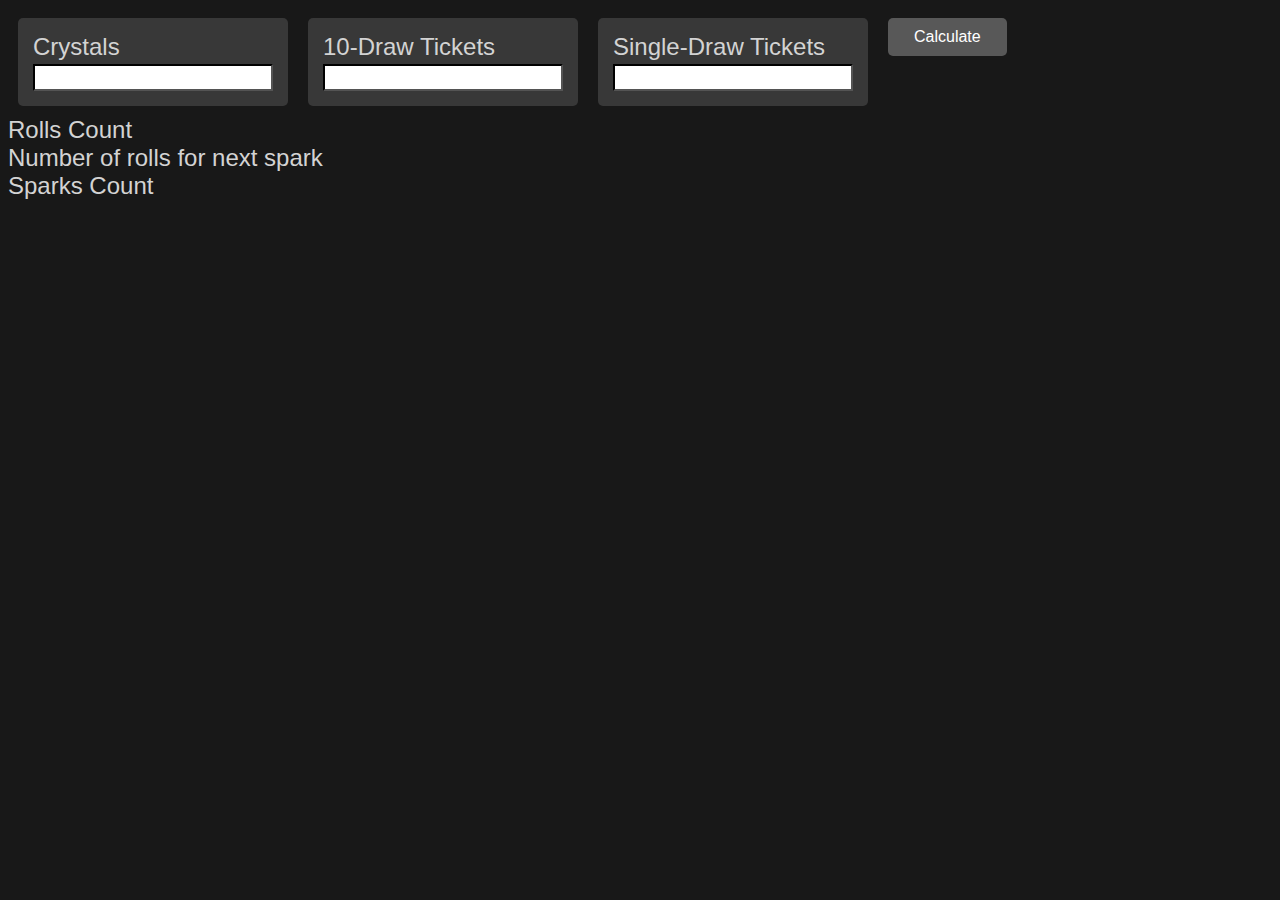
==== index.html @ d716329b "Moved index.html outside to root, and renamed index.css to styles.css" ====
<!DOCTYPE html>
<html>
    <head>
        <title>GBF Spark Calculator</title>
        <script src="public/script.js"></script>
        <link rel="stylesheet" href="public/styles.css">
        <meta name="viewport" content="width=device-width, initial-scale=1.0">
    </head>


    <body>
        <!-- All the controls are in this div (such as inputs, and the calculate button) -->
        <div class="controls">
            <div class="input-div">
                <div>Crystals</div>
                <input class="input" id="crystals-input" type="number" min=0 pattern="\d+"/>
            </div>
            <div class="input-div">
                <div>10-Draw Tickets</div>
                <input class="input" id="ten-draws-input" type="number" min=0 pattern="\d+"/>
            </div>
            <div class="input-div">
                <div>Single-Draw Tickets</div>
                <input class="input" id="single-draws-input" type="number" min=0 pattern="\d+"/>
            </div>
            <div>
                <button id="calculate-button" onclick="do_calculation()">Calculate</button>
            </div>
        </div>

        <!-- All of the output elements are in this div -->
        <div class="outputs">
            <div class="roll-count">
                <div>Rolls Count</div>
            </div>
            <div class="needed-rolls">
                <div>Number of rolls for next spark</div>
            </div>
            <div class="spark-count">
                <div>Sparks Count</div>
            </div>
        </div>
    </body>
</html>
---- public/styles.css ----
body {
    background-color: #181818;
    color: lightgray;

    font-family: Verdana, Geneva, Tahoma, sans-serif;
    font-size: x-large;
}

.controls {
    display: flex
}


@media only screen and (max-width: 600px) {
    .controls {
        display: flex;
        flex-direction: column;
    }    
}

.input-div {
    padding: 15px;
    margin: 10px;
    border-radius: 5px;
    background-color: #383838;
}

input {
    font-size: large;
}

input:valid {
    border-color: black;
    background-color: white;
}

input:invalid {
    border-color: red;
    background-color: #ffdddd;
}

#calculate-button {
    background-color: #585858;
    border: none;
    color: white;
    padding: 10px 26px;
    margin: 10px;
    text-align: center;
    text-decoration: none;
    display: inline-block;
    font-size: 16px;
    border-radius: 5px;
}

#calculate-button:hover {
    transition-duration: 0.2s;
    background-color: #303030;
}

#calculate-button:active {
    background-color: #202020;
}
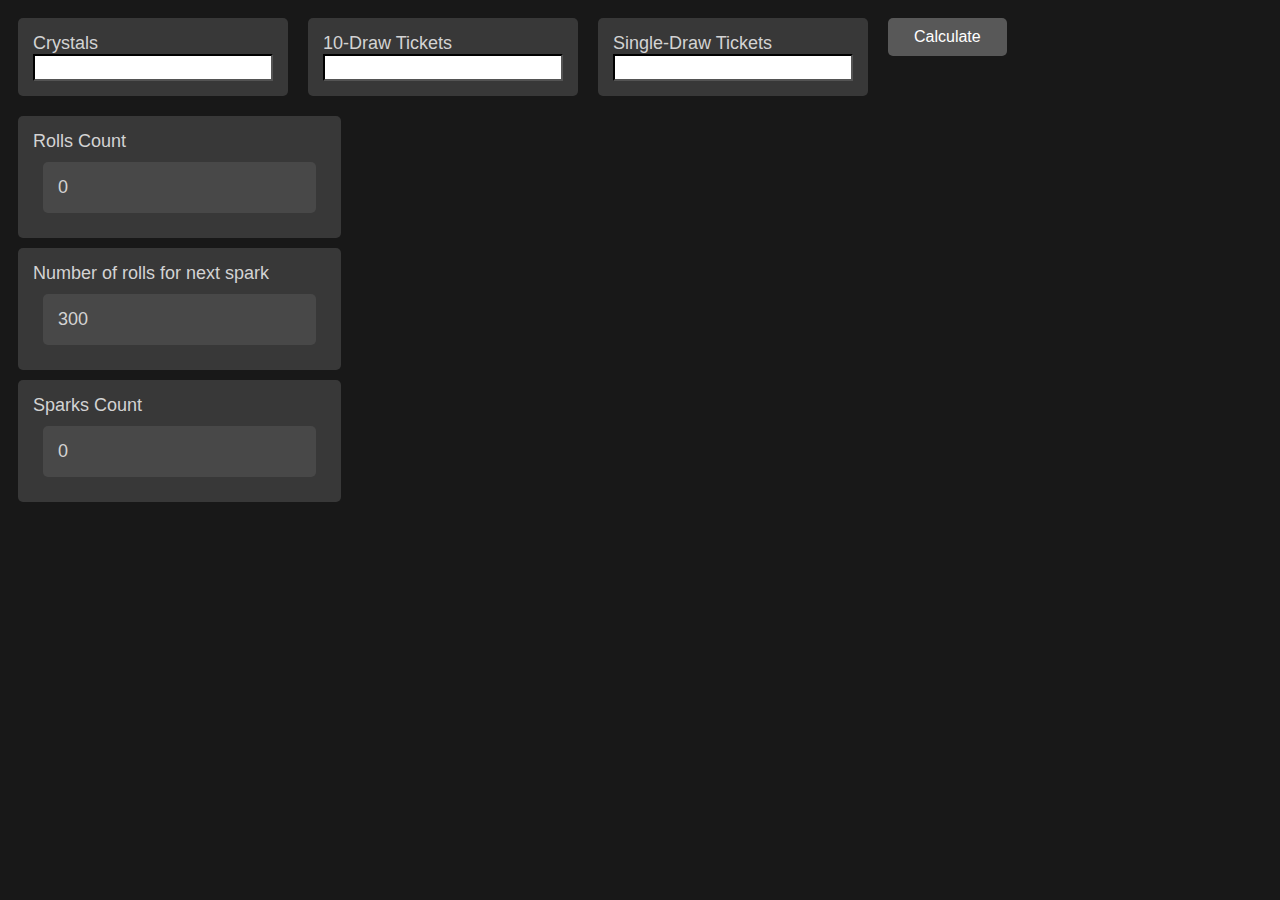
==== commit 810474c6: "User output is now made visible" ====
--- a/index.html
+++ b/index.html
@@ -4,7 +4,11 @@
         <title>GBF Spark Calculator</title>
         <script src="public/script.js"></script>
         <link rel="stylesheet" href="public/styles.css">
+        <!-- Metadata -->
         <meta name="viewport" content="width=device-width, initial-scale=1.0">
+        <meta name="application-name" content="GBF Spark Calculator">
+        <meta name="description" content="Calculates sparks for the game Granblue Fantasy (GBF)">
+        <meta name="keywords" content="GBF, HTML, GranblueFantasy, Granblue Fantasy, Granblue, Fantasy">
     </head>
 
 
@@ -30,14 +34,17 @@
 
         <!-- All of the output elements are in this div -->
         <div class="outputs">
-            <div class="roll-count">
+            <div class="roll-count output">
                 <div>Rolls Count</div>
+                <div id="roll-count-output">0</div>
             </div>
-            <div class="needed-rolls">
+            <div class="needed-rolls output">
                 <div>Number of rolls for next spark</div>
+                <div id="needed-rolls-output">300</div>
             </div>
-            <div class="spark-count">
+            <div class="spark-count output">
                 <div>Sparks Count</div>
+                <div id="spark-count-output">0</div>
             </div>
         </div>
     </body>
--- a/public/styles.css
+++ b/public/styles.css
@@ -3,7 +3,7 @@
     color: lightgray;
 
     font-family: Verdana, Geneva, Tahoma, sans-serif;
-    font-size: x-large;
+    font-size: large;
 }
 
 .controls {
@@ -11,7 +11,7 @@
 }
 
 
-@media only screen and (max-width: 600px) {
+@media only screen and (max-width: 1000px) {
     .controls {
         display: flex;
         flex-direction: column;
@@ -23,6 +23,22 @@
     margin: 10px;
     border-radius: 5px;
     background-color: #383838;
+    max-width: max-content;
+}
+
+.output {
+    padding: 15px;
+    margin: 10px;
+    border-radius: 5px;
+    background-color: #383838;
+    max-width: 220pt;
+}
+
+#roll-count-output, #needed-rolls-output, #spark-count-output {
+    background-color: #484848;
+    border-radius: 5px;
+    padding: 15px;
+    margin: 10px;
 }
 
 input {
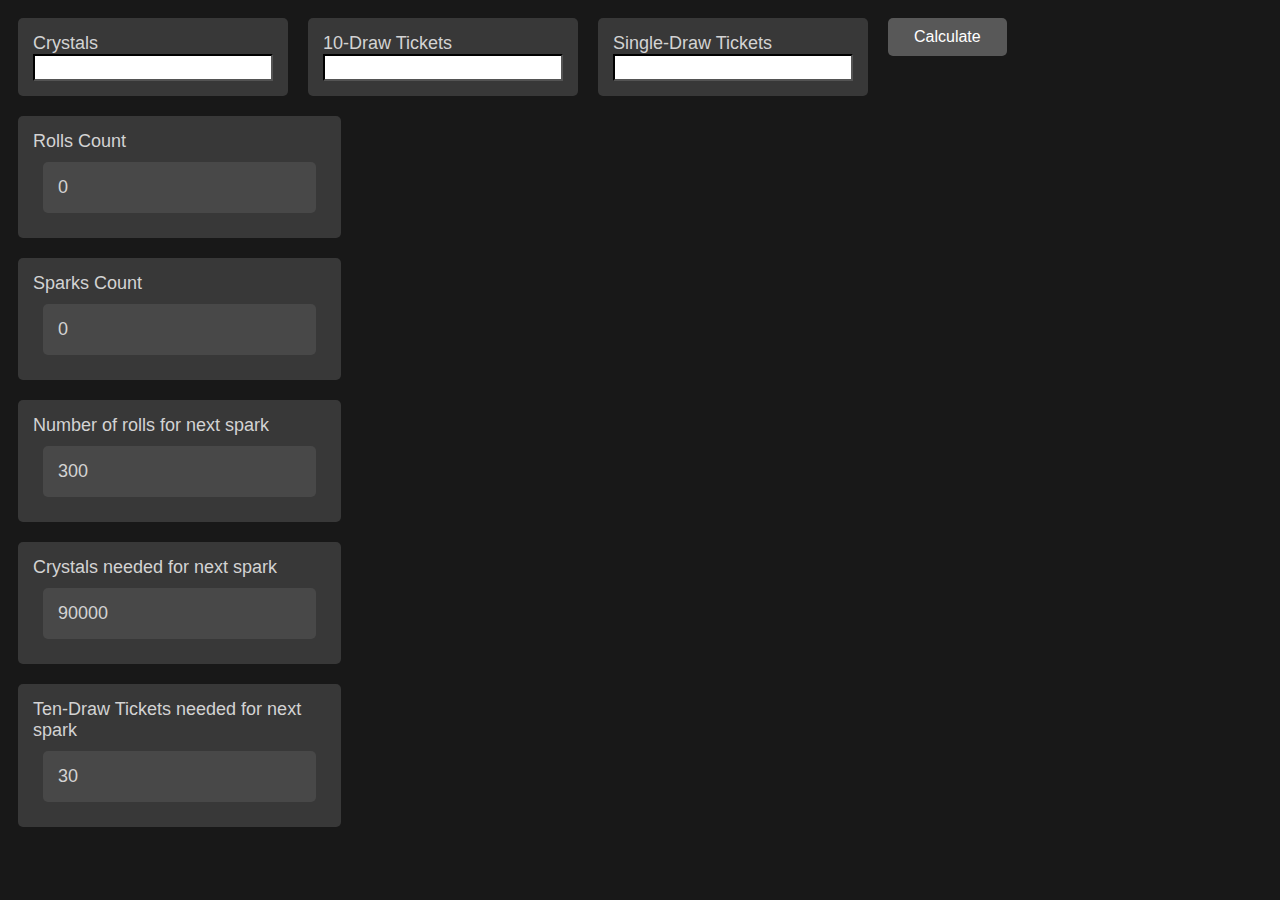
==== commit 75cc0167: "Renamed some classes and also added a way to see how many crystals/ten-draws user needs" ====
--- a/index.html
+++ b/index.html
@@ -32,19 +32,27 @@
             </div>
         </div>
 
-        <!-- All of the output elements are in this div -->
+        <!-- All of the output elements are in this div with default values -->
         <div class="outputs">
-            <div class="roll-count output">
+            <div class="roll-count output-div">
                 <div>Rolls Count</div>
-                <div id="roll-count-output">0</div>
+                <div id="roll-count-output" class="output">0</div>
             </div>
-            <div class="needed-rolls output">
+            <div class="spark-count output-div">
+                <div>Sparks Count</div>
+                <div id="spark-count-output" class="output">0</div>
+            </div>
+            <div class="needed-rolls output-div">
                 <div>Number of rolls for next spark</div>
-                <div id="needed-rolls-output">300</div>
+                <div id="needed-rolls-output" class="output">300</div>
             </div>
-            <div class="spark-count output">
-                <div>Sparks Count</div>
-                <div id="spark-count-output">0</div>
+            <div class="needed-crystals output-div">
+                <div>Crystals needed for next spark</div>
+                <div id="needed-crystals-output" class="output">90000</div>
+            </div>
+            <div class="needed-ten-draws output-div">
+                <div>Ten-Draw Tickets needed for next spark</div>
+                <div id="needed-ten-draws-output" class="output">30</div>
             </div>
         </div>
     </body>
--- a/public/styles.css
+++ b/public/styles.css
@@ -26,7 +26,12 @@
     max-width: max-content;
 }
 
-.output {
+.outputs {
+    display: flex;
+    flex-direction: column;
+}
+
+.output-div {
     padding: 15px;
     margin: 10px;
     border-radius: 5px;
@@ -34,7 +39,7 @@
     max-width: 220pt;
 }
 
-#roll-count-output, #needed-rolls-output, #spark-count-output {
+.output {
     background-color: #484848;
     border-radius: 5px;
     padding: 15px;
